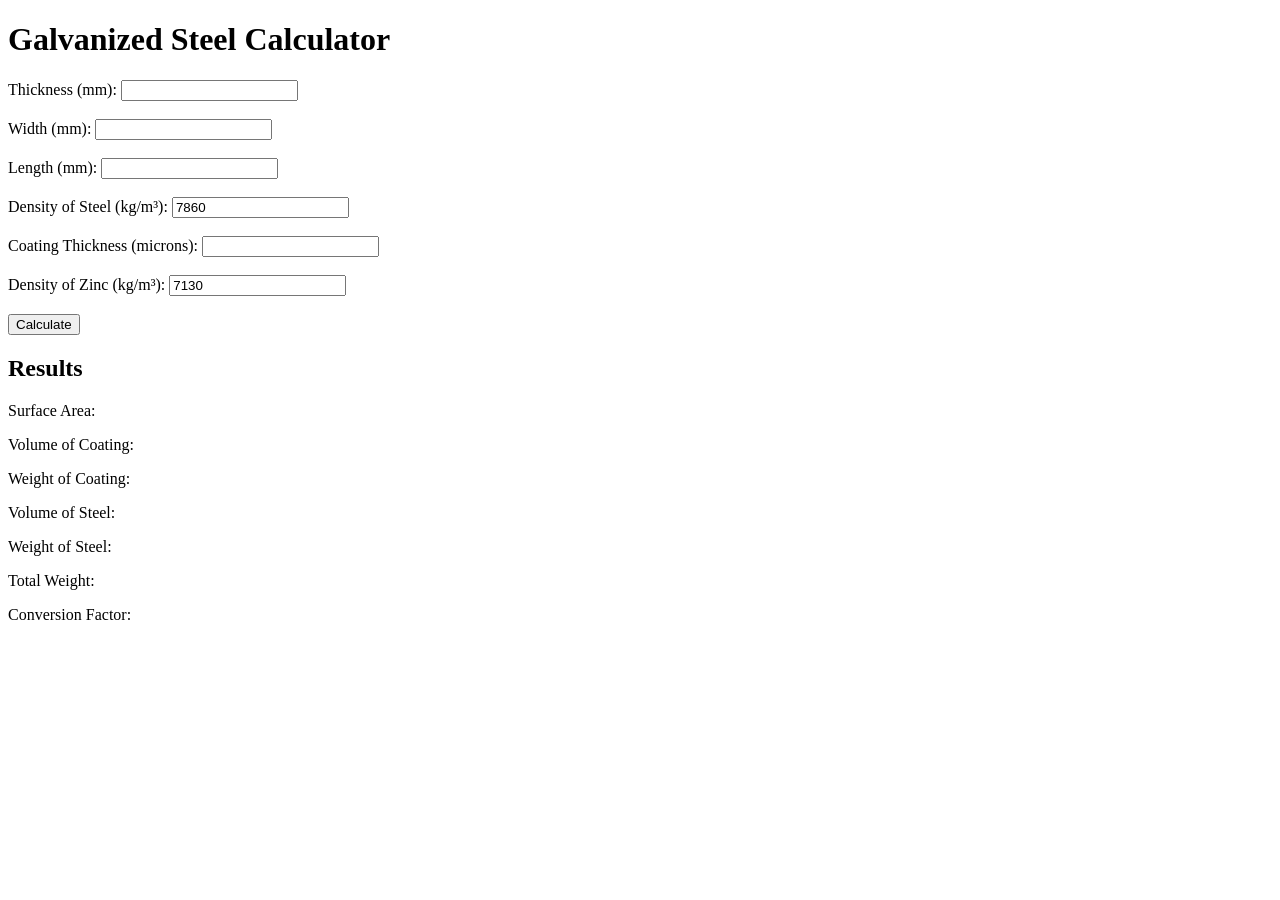
==== index.html @ 9e43f720 "Add files via upload" ====
<!DOCTYPE html>
<html lang="en">
<head>
    <meta charset="UTF-8">
    <meta name="viewport" content="width=device-width, initial-scale=1.0">
    <title>Galvanized Steel Calculator</title>
    <script>
        function calculateWeight() {
            // Get input values
            const thickness = parseFloat(document.getElementById('thickness').value);
            const width = parseFloat(document.getElementById('width').value);
            const length = parseFloat(document.getElementById('length').value);
            const densitySteel = parseFloat(document.getElementById('densitySteel').value);
            const coatingThickness = parseFloat(document.getElementById('coatingThickness').value);
            const densityZinc = parseFloat(document.getElementById('densityZinc').value);

            // Surface area calculation (m²)
            const surfaceArea = (2 * (length * width + length * thickness + width * thickness)) / 1000000;

            // Volume of coating (m³)
            const volumeCoating = surfaceArea * (coatingThickness / 1000000);

            // Weight of coating (kg)
            const weightCoating = volumeCoating * densityZinc;

            // Volume of steel (m³)
            const volumeSteel = (thickness * width * length) / 1000000000; // Conversion from mm³ to m³

            // Weight of steel (kg)
            const weightSteel = volumeSteel * densitySteel;

            // Total weight (kg)
            const totalWeight = weightSteel + weightCoating;

            // Conversion factor (Kg/m)
            const conversionFactor = totalWeight / (length / 1000); // Convert length to meters

            // Display results
            document.getElementById('surfaceArea').innerText = surfaceArea.toFixed(6) + ' m²';
            document.getElementById('volumeCoating').innerText = volumeCoating.toFixed(8) + ' m³';
            document.getElementById('weightCoating').innerText = weightCoating.toFixed(8) + ' kg';
            document.getElementById('volumeSteel').innerText = volumeSteel.toFixed(8) + ' m³';
            document.getElementById('weightSteel').innerText = weightSteel.toFixed(8) + ' kg';
            document.getElementById('totalWeight').innerText = totalWeight.toFixed(8) + ' kg';
            document.getElementById('conversionFactor').innerText = conversionFactor.toFixed(9) + ' Kg/m';
        }
    </script>
</head>
<body>
    <h1>Galvanized Steel Calculator</h1>
    <form onsubmit="calculateWeight(); return false;">
        <label for="thickness">Thickness (mm):</label>
        <input type="number" id="thickness" required><br><br>

        <label for="width">Width (mm):</label>
        <input type="number" id="width" required><br><br>

        <label for="length">Length (mm):</label>
        <input type="number" id="length" required><br><br>

        <label for="densitySteel">Density of Steel (kg/m³):</label>
        <input type="number" id="densitySteel" value="7860" required><br><br>

        <label for="coatingThickness">Coating Thickness (microns):</label>
        <input type="number" id="coatingThickness" required><br><br>

        <label for="densityZinc">Density of Zinc (kg/m³):</label>
        <input type="number" id="densityZinc" value="7130" required><br><br>

        <button type="submit">Calculate</button>
    </form>

    <h2>Results</h2>
    <p>Surface Area: <span id="surfaceArea"></span></p>
    <p>Volume of Coating: <span id="volumeCoating"></span></p>
    <p>Weight of Coating: <span id="weightCoating"></span></p>
    <p>Volume of Steel: <span id="volumeSteel"></span></p>
    <p>Weight of Steel: <span id="weightSteel"></span></p>
    <p>Total Weight: <span id="totalWeight"></span></p>
    <p>Conversion Factor: <span id="conversionFactor"></span></p>
</body>
</html>
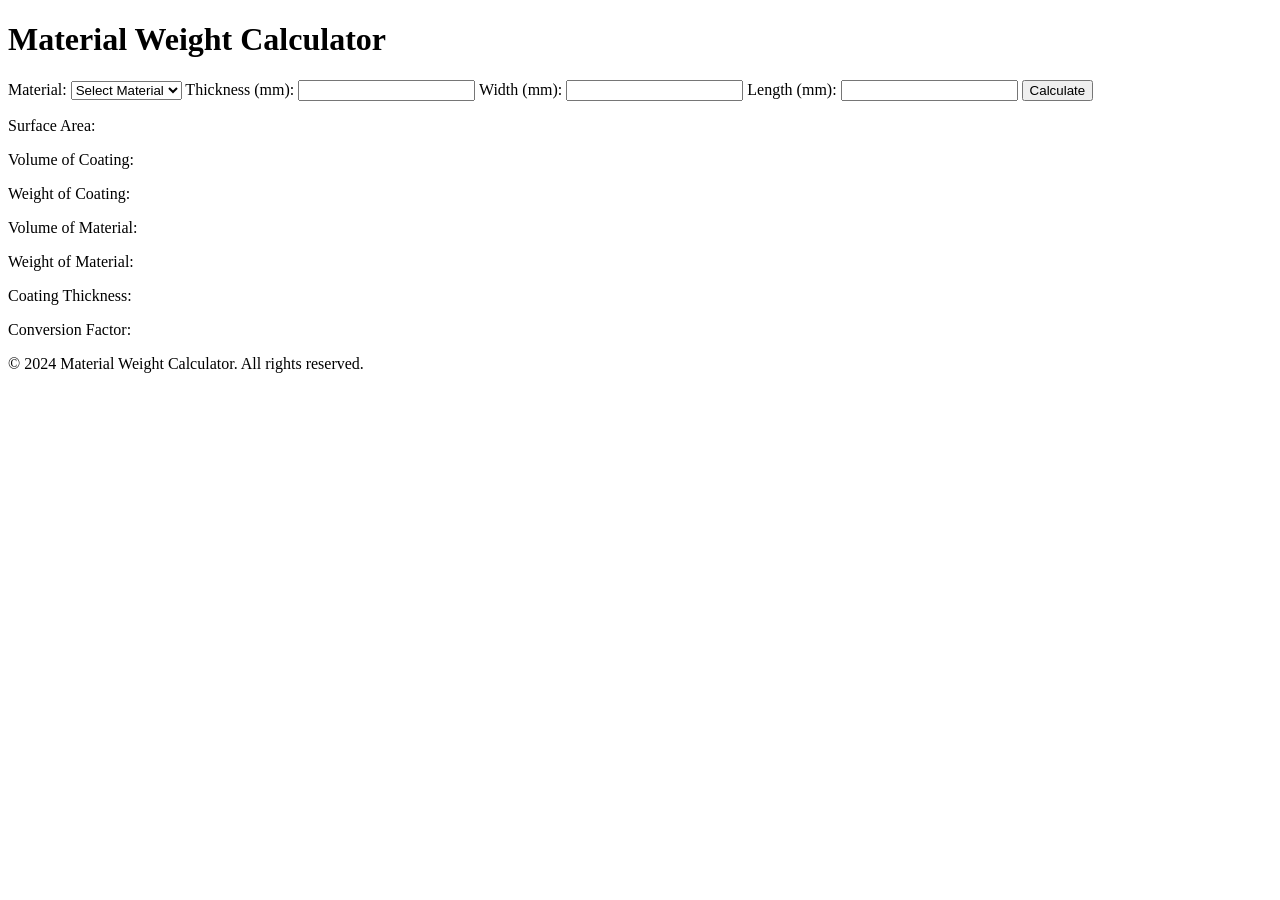
==== commit 7731b9aa: "Update index.html" ====
--- a/index.html
+++ b/index.html
@@ -3,80 +3,123 @@
 <head>
     <meta charset="UTF-8">
     <meta name="viewport" content="width=device-width, initial-scale=1.0">
-    <title>Galvanized Steel Calculator</title>
+    <title>Material Weight Calculator</title>
+    <link rel="stylesheet" href="styles.css">
     <script>
+        function updateForm() {
+            const material = document.getElementById('material').value;
+            const steelFields = document.querySelectorAll('.steel-field');
+            const copperFields = document.querySelectorAll('.copper-field');
+
+            if (material === 'steel') {
+                steelFields.forEach(field => field.style.display = 'block');
+                copperFields.forEach(field => field.style.display = 'none');
+            } else if (material === 'copper') {
+                steelFields.forEach(field => field.style.display = 'none');
+                copperFields.forEach(field => field.style.display = 'block');
+            }
+        }
+
         function calculateWeight() {
-            // Get input values
+            const material = document.getElementById('material').value;
             const thickness = parseFloat(document.getElementById('thickness').value);
             const width = parseFloat(document.getElementById('width').value);
             const length = parseFloat(document.getElementById('length').value);
-            const densitySteel = parseFloat(document.getElementById('densitySteel').value);
-            const coatingThickness = parseFloat(document.getElementById('coatingThickness').value);
-            const densityZinc = parseFloat(document.getElementById('densityZinc').value);
+            let density, totalWeight;
 
-            // Surface area calculation (m²)
+            if (material === 'steel') {
+                density = parseFloat(document.getElementById('densitySteel').value);
+                const coatingThickness = parseFloat(document.getElementById('coatingThickness').value);
+                const densityZinc = parseFloat(document.getElementById('densityZinc').value);
+
+                const surfaceArea = (2 * (length * width + length * thickness + width * thickness)) / 1000000;
+                const volumeCoating = surfaceArea * (coatingThickness / 1000000);
+                const weightCoating = volumeCoating * densityZinc;
+
+                const volumeSteel = (thickness * width * length) / 1000000000;
+                const weightSteel = volumeSteel * density;
+
+                totalWeight = weightSteel + weightCoating;
+
+                document.getElementById('volumeCoating').innerText = volumeCoating.toFixed(8) + ' m³';
+                document.getElementById('weightCoating').innerText = weightCoating.toFixed(8) + ' kg';
+                document.getElementById('coatingThicknessDisplay').innerText = coatingThickness + ' microns';
+            } else if (material === 'copper') {
+                density = parseFloat(document.getElementById('densityCopper').value);
+
+                const volumeCopper = (thickness * width * length) / 1000000000;
+                totalWeight = volumeCopper * density;
+
+                document.getElementById('volumeCoating').innerText = 'N/A';
+                document.getElementById('weightCoating').innerText = 'N/A';
+                document.getElementById('coatingThicknessDisplay').innerText = 'N/A';
+            }
+
             const surfaceArea = (2 * (length * width + length * thickness + width * thickness)) / 1000000;
+            const conversionFactor = totalWeight / (length / 1000);
 
-            // Volume of coating (m³)
-            const volumeCoating = surfaceArea * (coatingThickness / 1000000);
-
-            // Weight of coating (kg)
-            const weightCoating = volumeCoating * densityZinc;
-
-            // Volume of steel (m³)
-            const volumeSteel = (thickness * width * length) / 1000000000; // Conversion from mm³ to m³
-
-            // Weight of steel (kg)
-            const weightSteel = volumeSteel * densitySteel;
-
-            // Total weight (kg)
-            const totalWeight = weightSteel + weightCoating;
-
-            // Conversion factor (Kg/m)
-            const conversionFactor = totalWeight / (length / 1000); // Convert length to meters
-
-            // Display results
             document.getElementById('surfaceArea').innerText = surfaceArea.toFixed(6) + ' m²';
-            document.getElementById('volumeCoating').innerText = volumeCoating.toFixed(8) + ' m³';
-            document.getElementById('weightCoating').innerText = weightCoating.toFixed(8) + ' kg';
-            document.getElementById('volumeSteel').innerText = volumeSteel.toFixed(8) + ' m³';
-            document.getElementById('weightSteel').innerText = weightSteel.toFixed(8) + ' kg';
-            document.getElementById('totalWeight').innerText = totalWeight.toFixed(8) + ' kg';
+            document.getElementById('volumeMaterial').innerText = ((thickness * width * length) / 1000000000).toFixed(8) + ' m³';
+            document.getElementById('weightMaterial').innerText = totalWeight.toFixed(8) + ' kg';
             document.getElementById('conversionFactor').innerText = conversionFactor.toFixed(9) + ' Kg/m';
         }
     </script>
 </head>
 <body>
-    <h1>Galvanized Steel Calculator</h1>
-    <form onsubmit="calculateWeight(); return false;">
-        <label for="thickness">Thickness (mm):</label>
-        <input type="number" id="thickness" required><br><br>
+    <header>
+        <h1>Material Weight Calculator</h1>
+    </header>
+    <div class="container">
+        <div class="form-container">
+            <form onsubmit="calculateWeight(); return false;">
+                <label for="material">Material:</label>
+                <select id="material" onchange="updateForm()" required>
+                    <option value="">Select Material</option>
+                    <option value="steel">Steel</option>
+                    <option value="copper">Copper</option>
+                </select>
 
-        <label for="width">Width (mm):</label>
-        <input type="number" id="width" required><br><br>
+                <label for="thickness">Thickness (mm):</label>
+                <input type="number" id="thickness" required>
 
-        <label for="length">Length (mm):</label>
-        <input type="number" id="length" required><br><br>
+                <label for="width">Width (mm):</label>
+                <input type="number" id="width" required>
 
-        <label for="densitySteel">Density of Steel (kg/m³):</label>
-        <input type="number" id="densitySteel" value="7860" required><br><br>
+                <label for="length">Length (mm):</label>
+                <input type="number" id="length" required>
 
-        <label for="coatingThickness">Coating Thickness (microns):</label>
-        <input type="number" id="coatingThickness" required><br><br>
+                <div class="steel-field" style="display: none;">
+                    <label for="densitySteel">Density of Steel (kg/m³):</label>
+                    <input type="number" id="densitySteel" value="7860" required>
 
-        <label for="densityZinc">Density of Zinc (kg/m³):</label>
-        <input type="number" id="densityZinc" value="7130" required><br><br>
+                    <label for="coatingThickness">Coating Thickness (microns):</label>
+                    <input type="number" id="coatingThickness" required>
 
-        <button type="submit">Calculate</button>
-    </form>
+                    <label for="densityZinc">Density of Zinc (kg/m³):</label>
+                    <input type="number" id="densityZinc" value="7130" required>
+                </div>
 
-    <h2>Results</h2>
-    <p>Surface Area: <span id="surfaceArea"></span></p>
-    <p>Volume of Coating: <span id="volumeCoating"></span></p>
-    <p>Weight of Coating: <span id="weightCoating"></span></p>
-    <p>Volume of Steel: <span id="volumeSteel"></span></p>
-    <p>Weight of Steel: <span id="weightSteel"></span></p>
-    <p>Total Weight: <span id="totalWeight"></span></p>
-    <p>Conversion Factor: <span id="conversionFactor"></span></p>
+                <div class="copper-field" style="display: none;">
+                    <label for="densityCopper">Density of Copper (kg/m³):</label>
+                    <input type="number" id="densityCopper" value="8960" required>
+                </div>
+
+                <button type="submit">Calculate</button>
+            </form>
+        </div>
+
+        <div class="results-container">
+            <p>Surface Area: <span id="surfaceArea"></span></p>
+            <p>Volume of Coating: <span id="volumeCoating"></span></p>
+            <p>Weight of Coating: <span id="weightCoating"></span></p>
+            <p>Volume of Material: <span id="volumeMaterial"></span></p>
+            <p>Weight of Material: <span id="weightMaterial"></span></p>
+            <p>Coating Thickness: <span id="coatingThicknessDisplay"></span></p>
+            <p>Conversion Factor: <span id="conversionFactor"></span></p>
+        </div>
+    </div>
+    <footer>
+        <p>&copy; 2024 Material Weight Calculator. All rights reserved.</p>
+    </footer>
 </body>
 </html>
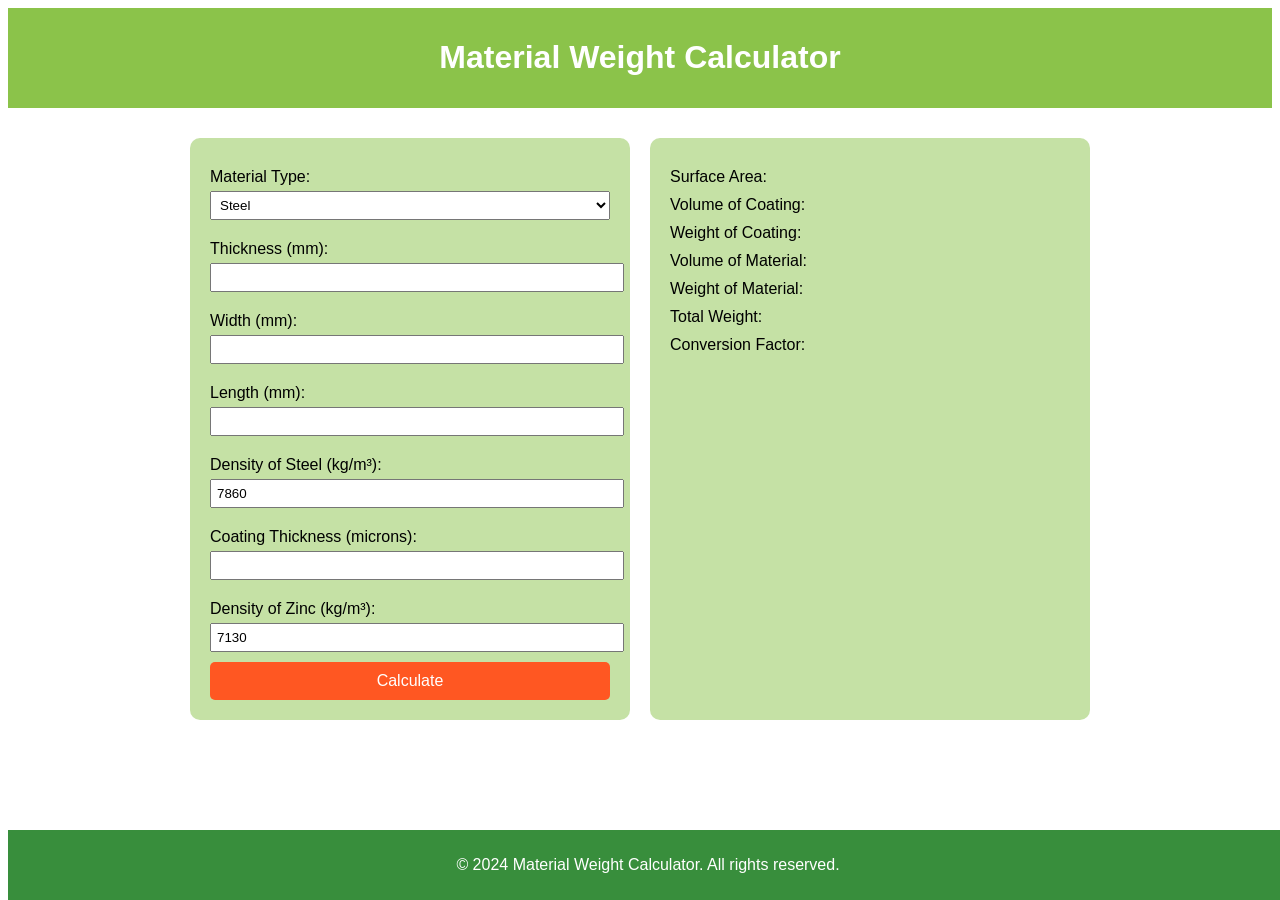
==== commit ce38ddc4: "Update index.html" ====
--- a/index.html
+++ b/index.html
@@ -4,64 +4,157 @@
     <meta charset="UTF-8">
     <meta name="viewport" content="width=device-width, initial-scale=1.0">
     <title>Material Weight Calculator</title>
-    <link rel="stylesheet" href="styles.css">
+    <style>
+        body {
+            font-family: Arial, sans-serif;
+            background-color: white;
+            color: #333;
+        }
+
+        header {
+            background-color: #8bc34a;
+            color: white;
+            text-align: center;
+            padding: 10px 0;
+        }
+
+        .container {
+            display: flex;
+            justify-content: center;
+            padding: 20px;
+        }
+
+        .form-container, .results-container {
+            background-color: #c5e1a5;
+            color: black;
+            padding: 20px;
+            border-radius: 10px;
+            margin: 10px;
+            width: 400px;
+        }
+
+        .form-container label, .results-container p {
+            display: block;
+            margin: 10px 0 5px;
+        }
+
+        .form-container input, .form-container select {
+            width: 100%;
+            padding: 5px;
+            margin-bottom: 10px;
+        }
+
+        .form-container button {
+            width: 100%;
+            padding: 10px;
+            background-color: #ff5722;
+            border: none;
+            color: white;
+            font-size: 16px;
+            border-radius: 5px;
+            cursor: pointer;
+        }
+
+        .form-container button:hover {
+            background-color: #e64a19;
+        }
+
+        .steel-info {
+            display: none;
+            text-align: center;
+            background-color: #a5d6a7;
+            padding: 10px;
+            border-radius: 5px;
+            margin-top: 20px;
+        }
+
+        table {
+            width: 100%;
+            border-collapse: collapse;
+            margin: 20px 0;
+        }
+
+        table, th, td {
+            border: 1px solid #333;
+        }
+
+        th, td {
+            padding: 10px;
+            text-align: center;
+        }
+
+        th {
+            background-color: #8bc34a;
+            color: white;
+        }
+
+        footer {
+            background-color: #388e3c;
+            color: white;
+            text-align: center;
+            padding: 10px 0;
+            position: absolute;
+            bottom: 0;
+            width: 100%;
+        }
+    </style>
     <script>
-        function updateForm() {
-            const material = document.getElementById('material').value;
-            const steelFields = document.querySelectorAll('.steel-field');
-            const copperFields = document.querySelectorAll('.copper-field');
-
-            if (material === 'steel') {
-                steelFields.forEach(field => field.style.display = 'block');
-                copperFields.forEach(field => field.style.display = 'none');
-            } else if (material === 'copper') {
-                steelFields.forEach(field => field.style.display = 'none');
-                copperFields.forEach(field => field.style.display = 'block');
-            }
-        }
-
         function calculateWeight() {
-            const material = document.getElementById('material').value;
+            const materialType = document.getElementById('materialType').value;
             const thickness = parseFloat(document.getElementById('thickness').value);
             const width = parseFloat(document.getElementById('width').value);
             const length = parseFloat(document.getElementById('length').value);
-            let density, totalWeight;
-
-            if (material === 'steel') {
+
+            let density, coatingThickness = 0, densityZinc = 0, weightCoating = 0;
+            let surfaceArea, volumeCoating;
+
+            if (materialType === 'steel') {
                 density = parseFloat(document.getElementById('densitySteel').value);
-                const coatingThickness = parseFloat(document.getElementById('coatingThickness').value);
-                const densityZinc = parseFloat(document.getElementById('densityZinc').value);
-
-                const surfaceArea = (2 * (length * width + length * thickness + width * thickness)) / 1000000;
-                const volumeCoating = surfaceArea * (coatingThickness / 1000000);
-                const weightCoating = volumeCoating * densityZinc;
-
-                const volumeSteel = (thickness * width * length) / 1000000000;
-                const weightSteel = volumeSteel * density;
-
-                totalWeight = weightSteel + weightCoating;
-
-                document.getElementById('volumeCoating').innerText = volumeCoating.toFixed(8) + ' m³';
-                document.getElementById('weightCoating').innerText = weightCoating.toFixed(8) + ' kg';
-                document.getElementById('coatingThicknessDisplay').innerText = coatingThickness + ' microns';
-            } else if (material === 'copper') {
+                coatingThickness = parseFloat(document.getElementById('coatingThickness').value);
+                densityZinc = parseFloat(document.getElementById('densityZinc').value);
+
+                surfaceArea = (2 * (length * width + length * thickness + width * thickness)) / 1000000;
+                volumeCoating = surfaceArea * (coatingThickness / 1000000);
+                weightCoating = volumeCoating * densityZinc;
+            } else if (materialType === 'copper') {
                 density = parseFloat(document.getElementById('densityCopper').value);
-
-                const volumeCopper = (thickness * width * length) / 1000000000;
-                totalWeight = volumeCopper * density;
-
-                document.getElementById('volumeCoating').innerText = 'N/A';
-                document.getElementById('weightCoating').innerText = 'N/A';
-                document.getElementById('coatingThicknessDisplay').innerText = 'N/A';
             }
 
-            const surfaceArea = (2 * (length * width + length * thickness + width * thickness)) / 1000000;
+            const volumeMaterial = (thickness * width * length) / 1000000000;
+            const weightMaterial = volumeMaterial * density;
+            const totalWeight = weightMaterial + weightCoating;
             const conversionFactor = totalWeight / (length / 1000);
 
-            document.getElementById('surfaceArea').innerText = surfaceArea.toFixed(6) + ' m²';
-            document.getElementById('volumeMaterial').innerText = ((thickness * width * length) / 1000000000).toFixed(8) + ' m³';
-            document.getElementById('weightMaterial').innerText = totalWeight.toFixed(8) + ' kg';
+            document.getElementById('surfaceArea').innerText = surfaceArea ? surfaceArea.toFixed(6) + ' m²' : 'N/A';
+            document.getElementById('volumeCoating').innerText = volumeCoating ? volumeCoating.toFixed(8) + ' m³' : 'N/A';
+            document.getElementById('weightCoating').innerText = weightCoating ? weightCoating.toFixed(8) + ' kg' : 'N/A';
+            document.getElementById('volumeMaterial').innerText = volumeMaterial.toFixed(8) + ' m³';
+            document.getElementById('weightMaterial').innerText = weightMaterial.toFixed(8) + ' kg';
+            document.getElementById('totalWeight').innerText = totalWeight.toFixed(8) + ' kg';
             document.getElementById('conversionFactor').innerText = conversionFactor.toFixed(9) + ' Kg/m';
+
+            if (materialType === 'steel') {
+                document.getElementById('steelInfo').style.display = 'block';
+            } else {
+                document.getElementById('steelInfo').style.display = 'none';
+            }
+        }
+
+        function updateFields() {
+            const materialType = document.getElementById('materialType').value;
+            const steelFields = document.getElementById('steelFields');
+            const densitySteelField = document.getElementById('densitySteelField');
+            const densityCopperField = document.getElementById('densityCopperField');
+
+            if (materialType === 'steel') {
+                steelFields.style.display = 'block';
+                densitySteelField.style.display = 'block';
+                densityCopperField.style.display = 'none';
+            } else if (materialType === 'copper') {
+                steelFields.style.display = 'none';
+                densitySteelField.style.display = 'none';
+                densityCopperField.style.display = 'block';
+            }
         }
     </script>
 </head>
@@ -72,9 +165,8 @@
     <div class="container">
         <div class="form-container">
             <form onsubmit="calculateWeight(); return false;">
-                <label for="material">Material:</label>
-                <select id="material" onchange="updateForm()" required>
-                    <option value="">Select Material</option>
+                <label for="materialType">Material Type:</label>
+                <select id="materialType" onchange="updateFields()">
                     <option value="steel">Steel</option>
                     <option value="copper">Copper</option>
                 </select>
@@ -88,20 +180,22 @@
                 <label for="length">Length (mm):</label>
                 <input type="number" id="length" required>
 
-                <div class="steel-field" style="display: none;">
+                <div id="densitySteelField">
                     <label for="densitySteel">Density of Steel (kg/m³):</label>
                     <input type="number" id="densitySteel" value="7860" required>
-
-                    <label for="coatingThickness">Coating Thickness (microns):</label>
-                    <input type="number" id="coatingThickness" required>
-
-                    <label for="densityZinc">Density of Zinc (kg/m³):</label>
-                    <input type="number" id="densityZinc" value="7130" required>
                 </div>
 
-                <div class="copper-field" style="display: none;">
+                <div id="densityCopperField" style="display:none;">
                     <label for="densityCopper">Density of Copper (kg/m³):</label>
                     <input type="number" id="densityCopper" value="8960" required>
+                </div>
+
+                <div id="steelFields">
+                    <label for="coatingThickness">Coating Thickness (microns):</label>
+                    <input type="number" id="coatingThickness">
+
+                    <label for="densityZinc">Density of Zinc (kg/m³):</label>
+                    <input type="number" id="densityZinc" value="7130">
                 </div>
 
                 <button type="submit">Calculate</button>
@@ -114,8 +208,52 @@
             <p>Weight of Coating: <span id="weightCoating"></span></p>
             <p>Volume of Material: <span id="volumeMaterial"></span></p>
             <p>Weight of Material: <span id="weightMaterial"></span></p>
-            <p>Coating Thickness: <span id="coatingThicknessDisplay"></span></p>
+            <p>Total Weight: <span id="totalWeight"></span></p>
             <p>Conversion Factor: <span id="conversionFactor"></span></p>
+        </div>
+
+        <div class="steel-info" id="steelInfo">
+            <table>
+                <thead>
+                    <tr>
+                        <th>Article and its thickness</th>
+                        <th>Local average coating thickness</th>
+                        <th>Average coating thickness</th>
+                    </tr>
+                </thead>
+                <tbody>
+                    <tr>
+                        <td>> 6 mm</td>
+                        <td>70 µm</td>
+                        <td>85 µm</td>
+                    </tr>
+                    <tr>
+                        <td>> 3 mm but ≤ 6 mm</td>
+                        <td>55 µm</td>
+                        <td>70 µm</td>
+                    </tr>
+                    <tr>
+                        <td>> 1.5 mm but ≤ 3 mm</td>
+                        <td>45 µm</td>
+                        <td>55 µm</td>
+                    </tr>
+                    <tr>
+                        <td>< 1.5 mm</td>
+                        <td>35 µm</td>
+                        <td>45 µm</td>
+                    </tr>
+                    <tr>
+                        <td>castings ≥ 6 mm</td>
+                        <td>70 µm</td>
+                        <td>80 µm</td>
+                    </tr>
+                    <tr>
+                        <td>castings < 6 mm</td>
+                        <td>60 µm</td>
+                        <td>70 µm</td>
+                    </tr>
+                </tbody>
+            </table>
         </div>
     </div>
     <footer>
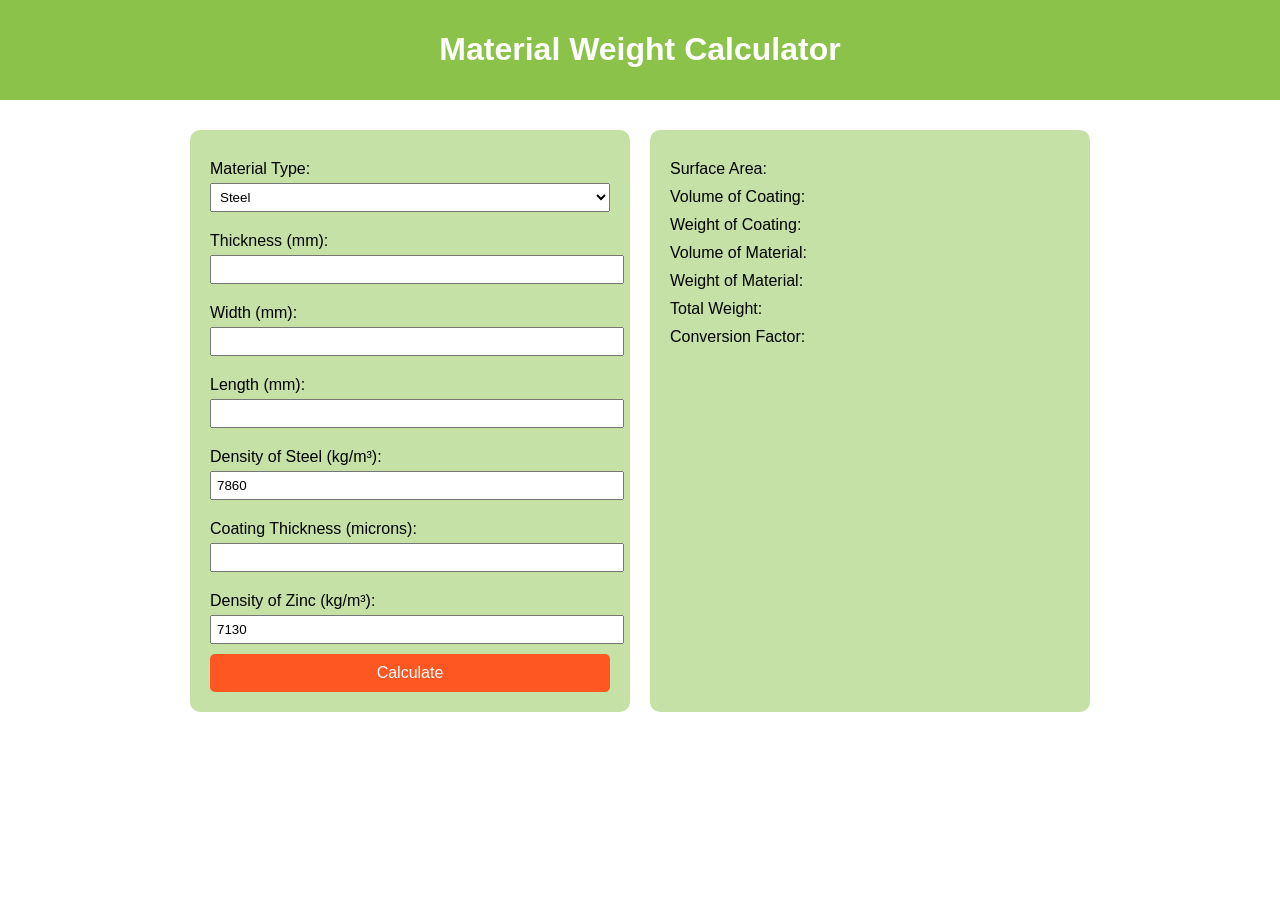
==== commit d900f00c: "Update index.html" ====
--- a/index.html
+++ b/index.html
@@ -9,6 +9,8 @@
             font-family: Arial, sans-serif;
             background-color: white;
             color: #333;
+            margin: 0; /* Added to remove default margin */
+            padding: 0; /* Added to remove default padding */
         }
 
         header {
@@ -22,6 +24,7 @@
             display: flex;
             justify-content: center;
             padding: 20px;
+            padding-bottom: 60px; /* Adjust as needed */
         }
 
         .form-container, .results-container {
@@ -93,7 +96,7 @@
             color: white;
             text-align: center;
             padding: 10px 0;
-            position: absolute;
+            position: fixed;
             bottom: 0;
             width: 100%;
         }
@@ -244,20 +247,4 @@
                     </tr>
                     <tr>
                         <td>castings ≥ 6 mm</td>
-                        <td>70 µm</td>
-                        <td>80 µm</td>
-                    </tr>
-                    <tr>
-                        <td>castings < 6 mm</td>
-                        <td>60 µm</td>
-                        <td>70 µm</td>
-                    </tr>
-                </tbody>
-            </table>
-        </div>
-    </div>
-    <footer>
-        <p>&copy; 2024 Material Weight Calculator. All rights reserved.</p>
-    </footer>
-</body>
-</html>
+                        <td>70 µm
